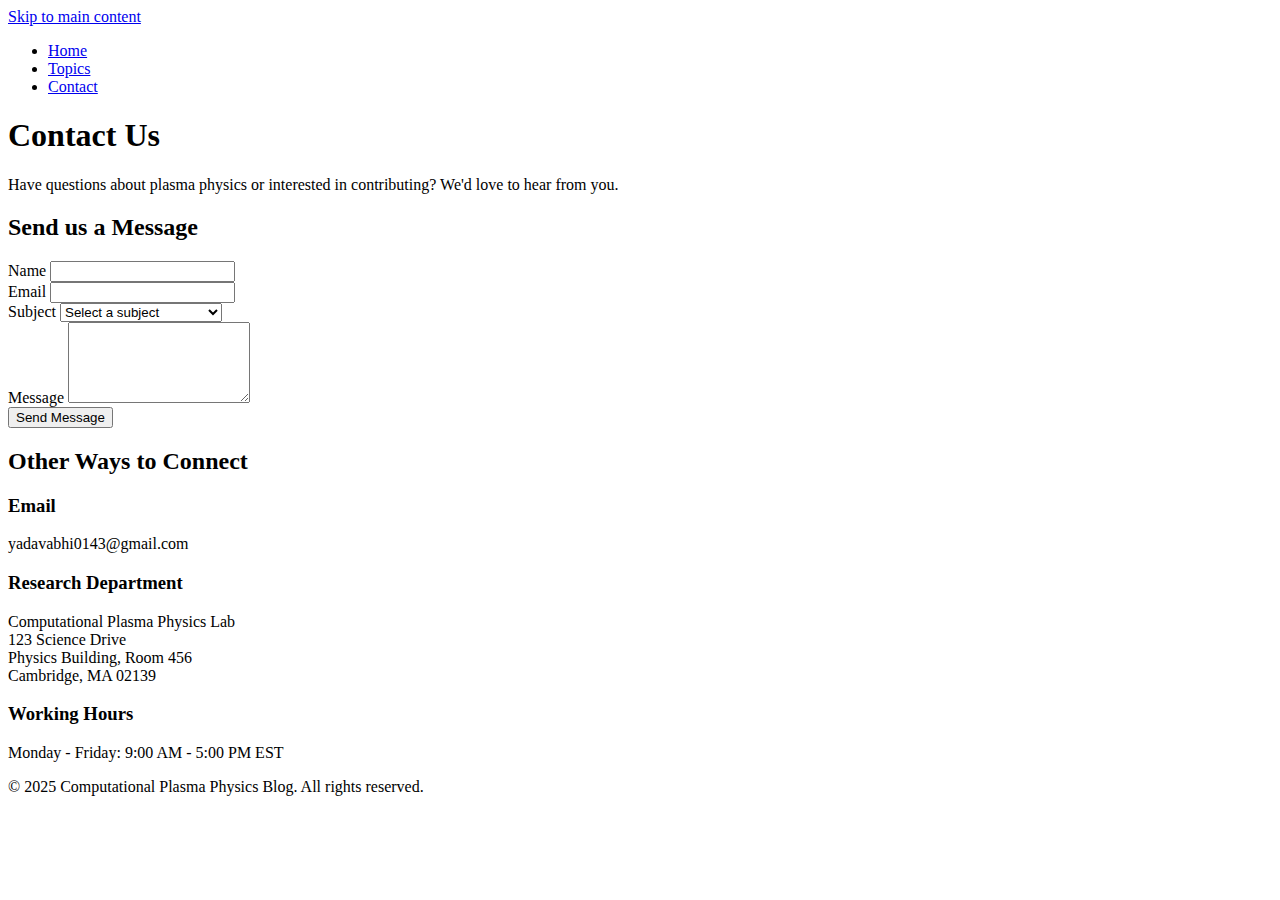
==== index.html @ 3fa8bc08 "Update and rename contact.html to index.html" ====
<!DOCTYPE html>
<html lang="en">
<head>
    <meta charset="UTF-8">
    <meta name="viewport" content="width=device-width, initial-scale=1.0">
    <meta name="description" content="Contact the Computational Plasma Physics Blog team">
    <meta property="og:title" content="Contact Us - Computational Plasma Physics Blog">
    <meta property="og:description" content="Get in touch with our team of plasma physics researchers">
    <meta property="og:type" content="website">
    <title>Contact Us - Computational Plasma Physics Blog</title>
    <link rel="stylesheet" href="/src/styles/blog.css">
    <link rel="stylesheet" href="/src/styles/plugins.css">
    <link rel="icon" href="/src/assets/favicon-graduation-cap.png" type="image/png">
</head>
<body>
    <a href="#main-content" class="skip-link">Skip to main content</a>
    
    <header class="header" role="banner">
        <nav class="nav" role="navigation" aria-label="Main navigation">
            <ul class="nav-list">
                <li><a href="/blog.html" class="nav-link">Home</a></li>
                <li><a href="/topics.html" class="nav-link">Topics</a></li>
                <li><a href="/contact.html" class="nav-link" aria-current="page">Contact</a></li>
            </ul>
        </nav>
    </header>

    <main id="main-content" class="container" role="main">
        <section class="contact-section">
            <h1>Contact Us</h1>
            <p class="contact-intro">Have questions about plasma physics or interested in contributing? We'd love to hear from you.</p>

            <div class="contact-grid">
                <div class="contact-form-container">
                    <h2>Send us a Message</h2>
                    <form class="contact-form" id="contactForm" method="POST" action="https://script.google.com/macros/s/AKfycbwYHj87M_Ug5w5HxtM7YaKPMn3hc9Opt-k16zY6UnjreqNIacAgbuh2S8dG3c2Rvu8/exec">
                        <div class="form-group">
                            <label for="name">Name</label>
                            <input type="text" id="name" name="name" required>
                        </div>

                        <div class="form-group">
                            <label for="email">Email</label>
                            <input type="email" id="email" name="email" required>
                        </div>

                        <div class="form-group">
                            <label for="subject">Subject</label>
                            <select id="subject" name="subject" required>
                                <option value="">Select a subject</option>
                                <option value="research">Research Collaboration</option>
                                <option value="article">Article Submission</option>
                                <option value="question">General Question</option>
                                <option value="other">Other</option>
                            </select>
                        </div>

                        <div class="form-group">
                            <label for="message">Message</label>
                            <textarea id="message" name="message" rows="5" required></textarea>
                        </div>

                        <button type="submit" class="submit-button">Send Message</button>
                    </form>
                </div>

                <div class="contact-info">
                    <h2>Other Ways to Connect</h2>
                    <div class="info-group">
                        <h3>Email</h3>
                        <p>yadavabhi0143@gmail.com</p>
                    </div>
                    
                    <div class="info-group">
                        <h3>Research Department</h3>
                        <p>Computational Plasma Physics Lab<br>
                        123 Science Drive<br>
                        Physics Building, Room 456<br>
                        Cambridge, MA 02139</p>
                    </div>

                    <div class="info-group">
                        <h3>Working Hours</h3>
                        <p>Monday - Friday: 9:00 AM - 5:00 PM EST</p>
                    </div>
                </div>
            </div>
        </section>
       
    </main>

    <footer class="footer" role="contentinfo">
        <p>&copy; 2025 Computational Plasma Physics Blog. All rights reserved.</p>
    </footer>

    <script src="/src/js/contact.js"></script> 
       
</body>
</html>
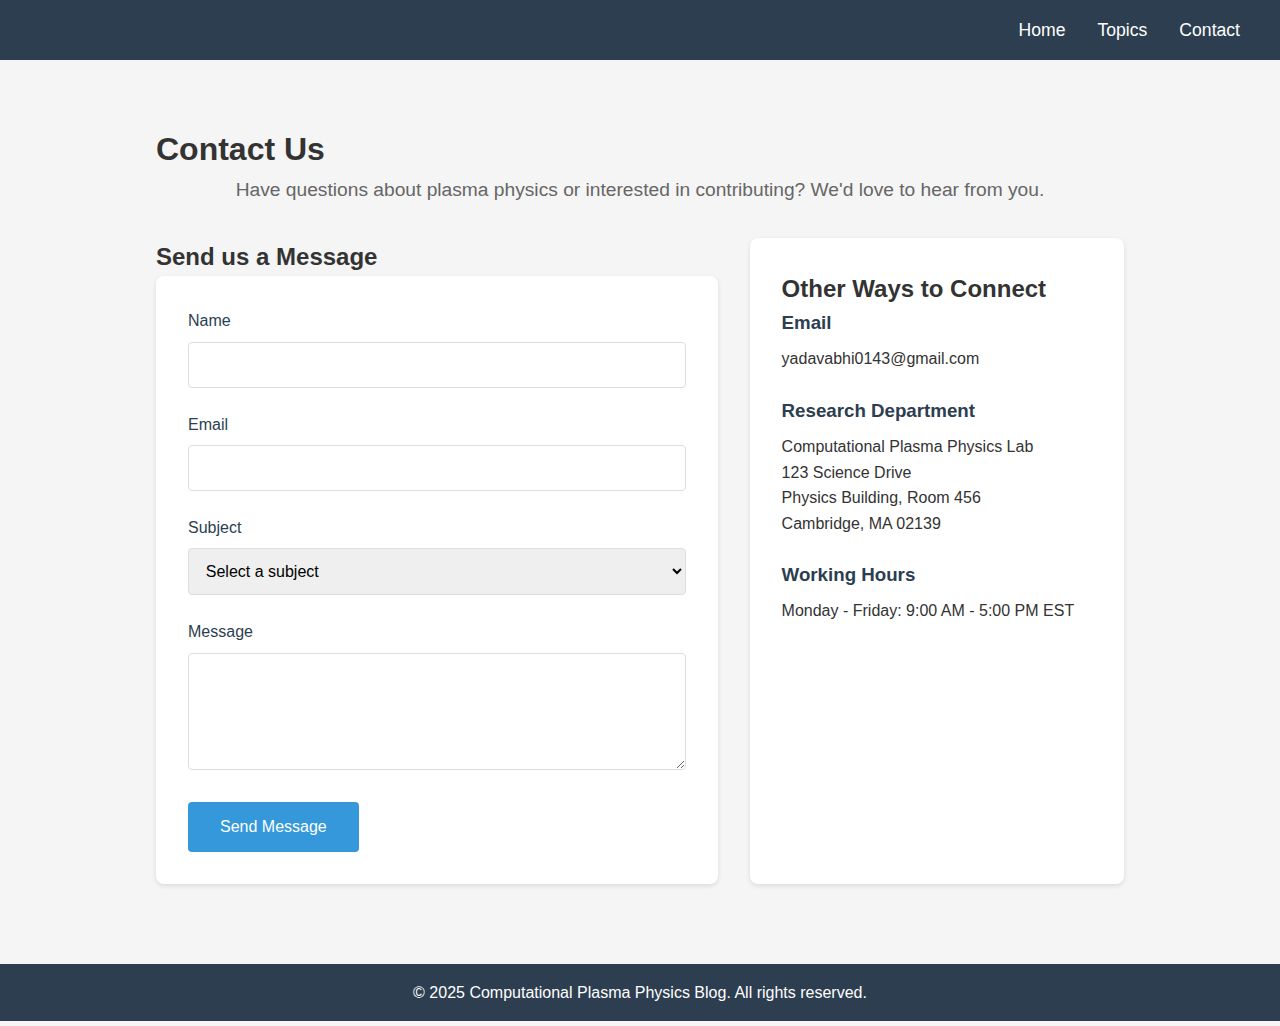
==== commit 5f728aef: "Update index.html" ====
--- a/index.html
+++ b/index.html
@@ -8,9 +8,9 @@
     <meta property="og:description" content="Get in touch with our team of plasma physics researchers">
     <meta property="og:type" content="website">
     <title>Contact Us - Computational Plasma Physics Blog</title>
-    <link rel="stylesheet" href="/src/styles/blog.css">
-    <link rel="stylesheet" href="/src/styles/plugins.css">
-    <link rel="icon" href="/src/assets/favicon-graduation-cap.png" type="image/png">
+    <link rel="stylesheet" href="/blog.css">
+<!--     <link rel="stylesheet" href="/src/styles/plugins.css"> -->
+<!--     <link rel="icon" href="/src/assets/favicon-graduation-cap.png" type="image/png"> -->
 </head>
 <body>
     <a href="#main-content" class="skip-link">Skip to main content</a>
@@ -93,7 +93,7 @@
         <p>&copy; 2025 Computational Plasma Physics Blog. All rights reserved.</p>
     </footer>
 
-    <script src="/src/js/contact.js"></script> 
+    <script src="/contact.js"></script> 
        
 </body>
 </html>
--- a/blog.css
+++ b/blog.css
@@ -0,0 +1,403 @@
+
+/* Reset and base styles */
+* {
+    margin: 0;
+    padding: 0;
+    box-sizing: border-box;
+}
+
+body {
+    font-family: 'Arial', sans-serif;
+    line-height: 1.6;
+    color: #333;
+    background-color: #f5f5f5;
+}
+
+/* Header styles */
+.header {
+    background-color: #2c3e50;
+    padding: 1rem 2rem;
+    position: sticky;
+    top: 0;
+    z-index: 100;
+}
+
+.nav {
+    display: flex;
+    justify-content: flex-end;
+    align-items: center;
+    max-width: 1200px;
+    margin: 0 auto;
+}
+
+.nav-list {
+    list-style: none;
+    display: flex;
+    gap: 2rem;
+}
+
+.nav-link {
+    color: #fff;
+    text-decoration: none;
+    font-size: 1.1rem;
+    transition: color 0.3s ease;
+}
+
+.nav-link:hover {
+    color: #3498db;
+}
+
+/* Main content container */
+.container {
+    max-width: 1200px;
+    margin: 2rem auto;
+    padding: 0 1rem;
+}
+
+/* Blog post grid */
+.blog-grid {
+    display: grid;
+    grid-template-columns: repeat(auto-fit, minmax(300px, 1fr));
+    gap: 2rem;
+    margin-top: 2rem;
+}
+
+/* Blog post card */
+.blog-card {
+    background: #fff;
+    border-radius: 8px;
+    overflow: hidden;
+    box-shadow: 0 2px 5px rgba(0,0,0,0.1);
+    transition: transform 0.3s ease;
+}
+
+.blog-card:hover {
+    transform: translateY(-5px);
+}
+
+.blog-image {
+    width: 100%;
+    height: 200px;
+    object-fit: cover;
+}
+
+.blog-content {
+    padding: 1.5rem;
+}
+
+.blog-title {
+    font-size: 1.4rem;
+    margin-bottom: 1rem;
+    color: #2c3e50;
+}
+
+.blog-excerpt {
+    color: #666;
+    margin-bottom: 1rem;
+}
+
+.blog-meta {
+    font-size: 0.9rem;
+    color: #999;
+}
+
+.read-more {
+    display: inline-block;
+    margin-top: 1rem;
+    color: #3498db;
+    text-decoration: none;
+    font-weight: bold;
+}
+
+.read-more:hover {
+    text-decoration: underline;
+}
+
+/* Featured post section */
+.featured-post {
+    background: #fff;
+    padding: 2rem;
+    border-radius: 8px;
+    margin-bottom: 2rem;
+    box-shadow: 0 2px 5px rgba(0,0,0,0.1);
+}
+
+
+/* Search Widget */
+.search-form {
+    display: flex;
+    gap: 0.5rem;
+}
+
+.search-input {
+    flex: 1;
+    padding: 0.5rem;
+    border: 1px solid #ddd;
+    border-radius: 4px;
+    font-size: 0.9rem;
+}
+
+.search-button {
+    padding: 0.5rem 1rem;
+    background: #3498db;
+    color: white;
+    border: none;
+    border-radius: 4px;
+    cursor: pointer;
+    transition: background 0.3s ease;
+}
+
+.search-button:hover {
+    background: #2980b9;
+}
+
+/* Pagination */
+.pagination {
+    display: flex;
+    justify-content: center;
+    gap: 0.5rem;
+    margin-top: 2rem;
+}
+
+.pagination-btn {
+    padding: 0.5rem 1rem;
+    border: 1px solid #ddd;
+    background: white;
+    border-radius: 4px;
+    cursor: pointer;
+    transition: all 0.3s ease;
+}
+
+.pagination-btn:hover {
+    background: #f5f5f5;
+}
+
+.pagination-btn.active {
+    background: #3498db;
+    color: white;
+    border-color: #3498db;
+}
+
+
+
+.skip-link {
+    position: absolute;
+    top: -40px;
+    left: 0;
+    padding: 8px;
+    background: #3498db;
+    color: white;
+    z-index: 100;
+}
+
+.skip-link:focus {
+    top: 0;
+}
+
+.loading-indicator {
+    text-align: center;
+    padding: 2rem;
+    color: #666;
+}
+
+.error-message {
+    padding: 1rem;
+    background: #f8d7da;
+    color: #721c24;
+    border: 1px solid #f5c6cb;
+    border-radius: 4px;
+    margin: 1rem 0;
+}
+
+.sr-only {
+    position: absolute;
+    width: 1px;
+    height: 1px;
+    padding: 0;
+    margin: -1px;
+    overflow: hidden;
+    clip: rect(0, 0, 0, 0);
+    border: 0;
+}
+
+/* Footer */
+.footer {
+    background: #2c3e50;
+    color: white;
+    text-align: center;
+    padding: 1rem;
+    margin-top: 3rem;
+}
+
+
+/* Responsive design */
+@media (max-width: 768px) {
+    .nav {
+        justify-content: center;
+    }
+    
+    .nav-list {
+        gap: 1rem;
+    }
+
+    .blog-grid {
+        grid-template-columns: 1fr;
+    }
+}
+
+
+.topics-grid {
+    display: grid;
+    grid-template-columns: repeat(auto-fit, minmax(300px, 1fr));
+    gap: 2rem;
+    margin-top: 2rem;
+}
+
+.topic-card {
+    background: white;
+    border-radius: 8px;
+    overflow: hidden;
+    box-shadow: 0 2px 5px rgba(0,0,0,0.1);
+    transition: transform 0.3s ease;
+}
+
+.topic-card:hover {
+    transform: translateY(-5px);
+}
+
+.topic-image {
+    width: 100%;
+    height: 200px;
+    object-fit: cover;
+}
+
+.topic-content {
+    padding: 1.5rem;
+}
+
+.topic-articles {
+    list-style: none;
+    margin-top: 1rem;
+}
+
+.topic-articles li {
+    margin-bottom: 0.5rem;
+}
+
+.topic-articles a {
+    color: #3498db;
+    text-decoration: none;
+}
+
+.topic-articles a:hover {
+    text-decoration: underline;
+}
+
+.contact-section {
+    max-width: 1000px;
+    margin: 0 auto;
+    padding: 2rem 1rem;
+}
+
+.contact-intro {
+    text-align: center;
+    margin-bottom: 2rem;
+    font-size: 1.2rem;
+    color: #666;
+}
+
+.contact-grid {
+    display: grid;
+    grid-template-columns: 3fr 2fr;
+    gap: 2rem;
+}
+
+.contact-form {
+    background: white;
+    padding: 2rem;
+    border-radius: 8px;
+    box-shadow: 0 2px 5px rgba(0,0,0,0.1);
+}
+
+.form-group {
+    margin-bottom: 1.5rem;
+}
+
+.form-group label {
+    display: block;
+    margin-bottom: 0.5rem;
+    color: #2c3e50;
+}
+
+.form-group input,
+.form-group select,
+.form-group textarea {
+    width: 100%;
+    padding: 0.8rem;
+    border: 1px solid #ddd;
+    border-radius: 4px;
+    font-size: 1rem;
+}
+
+.form-group textarea {
+    resize: vertical;
+}
+
+.submit-button {
+    background: #3498db;
+    color: white;
+    border: none;
+    padding: 1rem 2rem;
+    border-radius: 4px;
+    cursor: pointer;
+    font-size: 1rem;
+    transition: background 0.3s ease;
+}
+
+.submit-button:hover {
+    background: #2980b9;
+}
+
+.contact-info {
+    background: white;
+    padding: 2rem;
+    border-radius: 8px;
+    box-shadow: 0 2px 5px rgba(0,0,0,0.1);
+}
+
+.info-group {
+    margin-bottom: 1.5rem;
+}
+
+.info-group h3 {
+    color: #2c3e50;
+    margin-bottom: 0.5rem;
+}
+
+@media (max-width: 768px) {
+    .contact-grid {
+        grid-template-columns: 1fr;
+    }
+}
+
+
+/* Testing added  */
+
+.form-feedback {
+    padding: 10px;
+    margin-top: 10px;
+    border-radius: 4px;
+    display: none;
+}
+
+.form-feedback.error {
+    background-color: #fee2e2;
+    border: 1px solid #ef4444;
+    color: #dc2626;
+}
+
+.form-feedback.success {
+    background-color: #dcfce7;
+    border: 1px solid #22c55e;
+    color: #16a34a;
+}